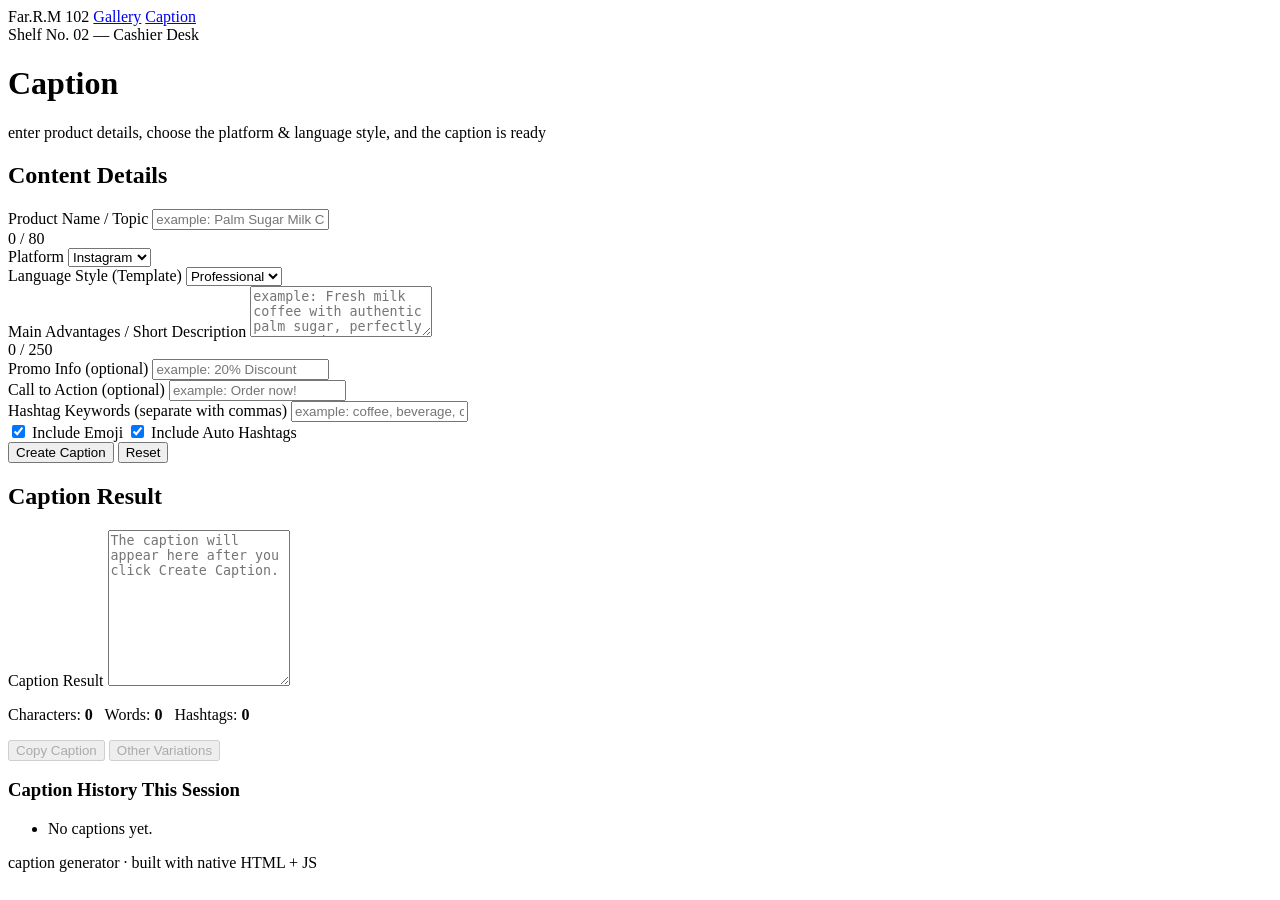
==== form.html @ d5f4080d "add initial HTML structure for product gallery and caption generator" ====
<!DOCTYPE html>
<html lang="en">
<head>
<meta charset="UTF-8">
<meta name="viewport" content="width=device-width, initial-scale=1.0">
<title>Caption — Product Caption Generator</title>
<link rel="stylesheet" href="css/index.css">
<link rel="stylesheet" href="css/form.css">
</head>
<body>

  <nav>
    <span class="brand">Far.R.M 102</span>
    <a href="index.html">Gallery</a>
    <a href="form.html" aria-current="page">Caption</a>
  </nav>

  <header>
    <div class="eyebrow">Shelf No. 02 — Cashier Desk</div>
    <h1>Caption</h1>
    <p>enter product details, choose the platform &amp; language style, and the caption is ready</p>
  </header>

  <main class="layout">
    <form id="form" novalidate>
      <h2>Content Details</h2>

      <label for="nama">Product Name / Topic</label>
      <input type="text" id="nama" placeholder="example: Palm Sugar Milk Coffee" aria-describedby="nama-error">
      <div class="counter" id="hitung-nama">0 / 80</div>
      <small class="error" id="nama-error" aria-live="polite"></small>

      <div class="row">
        <div>
          <label for="platform">Platform</label>
          <select id="platform">
            <option value="instagram">Instagram</option>
            <option value="tiktok">TikTok</option>
            <option value="facebook">Facebook</option>
            <option value="x">X (Twitter)</option>
          </select>
        </div>
        <div>
          <label for="tone">Language Style (Template)</label>
          <select id="tone">
            <option value="profesional">Professional</option>
            <option value="santai">Casual</option>
            <option value="semangat">Promo Spirit</option>
            <option value="elegan">Elegant</option>
          </select>
        </div>
      </div>

      <label for="deskripsi">Main Advantages / Short Description</label>
      <textarea id="deskripsi" rows="3" placeholder="example: Fresh milk coffee with authentic palm sugar, perfectly sweet and preservative-free" aria-describedby="deskripsi-error"></textarea>
      <div class="counter" id="hitung-deskripsi">0 / 250</div>
      <small class="error" id="deskripsi-error" aria-live="polite"></small>

      <div class="row">
        <div>
          <label for="promo">Promo Info (optional)</label>
          <input type="text" id="promo" placeholder="example: 20% Discount" aria-describedby="promo-error">
          <small class="error" id="promo-error" aria-live="polite"></small>
        </div>
        <div>
          <label for="cta">Call to Action (optional)</label>
          <input type="text" id="cta" placeholder="example: Order now!" aria-describedby="cta-error">
          <small class="error" id="cta-error" aria-live="polite"></small>
        </div>
      </div>

      <label for="keywords">Hashtag Keywords (separate with commas)</label>
      <input type="text" id="keywords" placeholder="example: coffee, beverage, cafe" aria-describedby="keywords-error">
      <small class="error" id="keywords-error" aria-live="polite"></small>

      <div class="checks">
        <label class="check"><input type="checkbox" id="emoji" checked> Include Emoji</label>
        <label class="check"><input type="checkbox" id="hashtag" checked> Include Auto Hashtags</label>
      </div>

      <div class="actions">
        <button type="submit">Create Caption</button>
        <button type="button" id="reset" class="ghost">Reset</button>
      </div>
    </form>

    <section class="panel" aria-labelledby="hasil-judul">
      <div class="panel-head">
        <h2 id="hasil-judul">Caption Result</h2>
        <span class="pill" id="badge" hidden></span>
      </div>
      <label for="caption" class="sr-only">Caption Result</label>
      <textarea id="caption" rows="10" readonly placeholder="The caption will appear here after you click Create Caption." aria-live="polite"></textarea>
      <p class="stats">Characters: <b id="stat-char">0</b> &nbsp; Words: <b id="stat-word">0</b> &nbsp; Hashtags: <b id="stat-tag">0</b></p>
      <div class="actions">
        <button type="button" id="salin" disabled>Copy Caption</button>
        <button type="button" id="variasi" class="ghost" disabled>Other Variations</button>
      </div>
      <p class="feedback" id="salin-info" aria-live="polite"></p>

      <div class="history-head">
        <h3>Caption History This Session</h3>
        <button type="button" id="hapus" class="link" hidden>Delete All</button>
      </div>
      <ul id="riwayat"><li class="empty">No captions yet.</li></ul>
    </section>
  </main>

  <footer>
    caption generator &middot; built with native HTML + JS
  </footer>

<script src="js/form.js"></script>
</body>
</html>
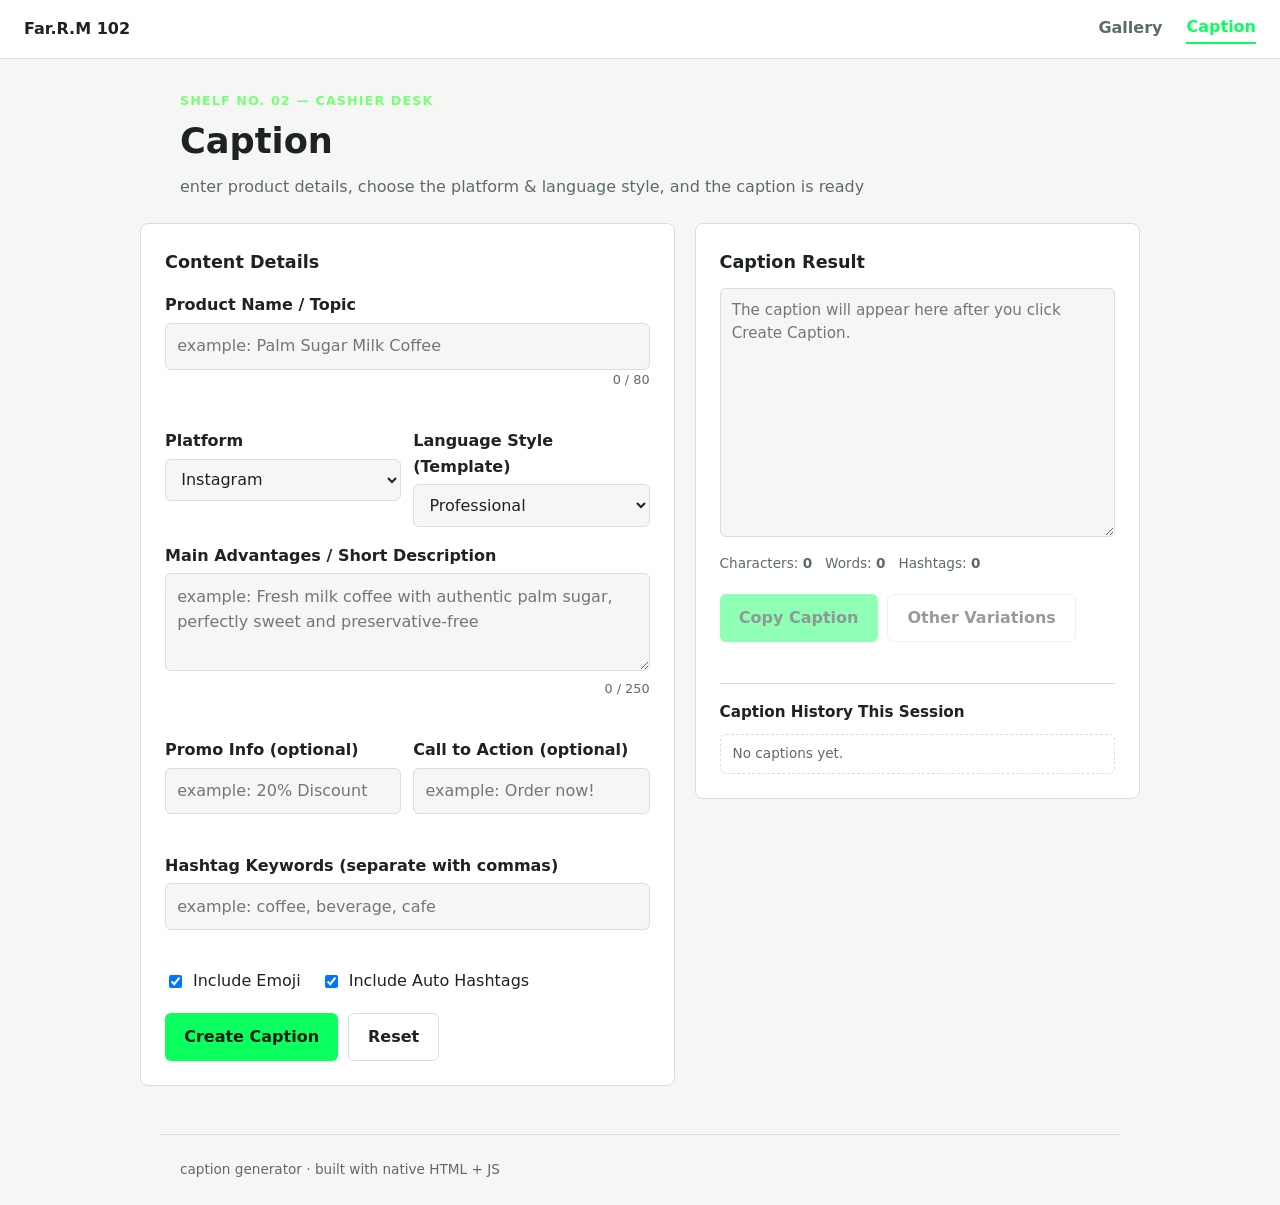
==== commit 118b2410: "update file paths for CSS and JS assets in HTML files" ====
--- a/form.html
+++ b/form.html
@@ -4,15 +4,15 @@
 <meta charset="UTF-8">
 <meta name="viewport" content="width=device-width, initial-scale=1.0">
 <title>Caption — Product Caption Generator</title>
-<link rel="stylesheet" href="css/index.css">
-<link rel="stylesheet" href="css/form.css">
+<link rel="stylesheet" href="/public/css/index.css">
+<link rel="stylesheet" href="/public/css/form.css">
 </head>
 <body>
 
   <nav>
     <span class="brand">Far.R.M 102</span>
-    <a href="index.html">Gallery</a>
-    <a href="form.html" aria-current="page">Caption</a>
+    <a href="/public/html/index.html">Gallery</a>
+    <a href="/public/html/form.html" aria-current="page">Caption</a>
   </nav>
 
   <header>
@@ -110,6 +110,6 @@
     caption generator &middot; built with native HTML + JS
   </footer>
 
-<script src="js/form.js"></script>
+<script src="/public/js/form.js"></script>
 </body>
 </html>
--- a/public/css/index.css
+++ b/public/css/index.css
@@ -0,0 +1,279 @@
+/* Style utama: dipakai kedua halaman (warna, font, nav, header, footer) + Etalase */
+:root {
+  --bg: #f6f7f4;
+  --ink: #1c2321;
+  --muted: #5d6b66;
+  --card: #fff;
+  --line: #d9dfdb;
+  --accent: #0aff5f;
+  --accent-strong: #77ff78;
+  --accent-soft: #bfffeb;
+  --accent-ink: #081e12;
+  --err: #b42318;
+  --ok: #067647;
+  --warn: #b54708;
+  --warn-bg: #fef0c7;
+}
+@media (prefers-color-scheme: dark) {
+  :root {
+    --bg: #121816;
+    --ink: #e8eeeb;
+    --muted: #9aa8a2;
+    --card: #1a2220;
+    --line: #2d3935;
+    --accent: #77ff78;
+    --accent-strong: #0aff5f;
+    --accent-soft: #bfffeb;
+    --accent-ink: #06170f;
+    --err: #f97066;
+    --ok: #47cd89;
+    --warn: #fdb022;
+    --warn-bg: #3a2c08;
+  }
+}
+* {
+  box-sizing: border-box;
+}
+body {
+  margin: 0;
+  font-family: "Segoe UI", system-ui, sans-serif;
+  background: var(--bg);
+  color: var(--ink);
+  line-height: 1.6;
+}
+nav {
+  position: sticky;
+  top: 0;
+  z-index: 10;
+  display: flex;
+  gap: 1.5rem;
+  padding: 0.9rem 1.5rem;
+  background: var(--card);
+  border-bottom: 1px solid var(--line);
+}
+nav a {
+  color: var(--muted);
+  text-decoration: none;
+  font-weight: 600;
+  padding-bottom: 2px;
+}
+nav a[aria-current="page"] {
+  color: var(--accent);
+  border-bottom: 2px solid var(--accent);
+}
+:focus-visible {
+  outline: 3px solid var(--accent);
+  outline-offset: 2px;
+}
+header {
+  max-width: 960px;
+  margin: 0 auto;
+  padding: 2rem 1.25rem 0.5rem;
+}
+.eyebrow {
+  font-size: 0.8rem;
+  letter-spacing: 0.08em;
+  text-transform: uppercase;
+  color: var(--accent-strong);
+  font-weight: 700;
+}
+header h1 {
+  font-size: clamp(1.6rem, 4vw, 2.2rem);
+  margin: 0.1rem 0 0.25rem;
+}
+header p {
+  color: var(--muted);
+  margin: 0;
+}
+main {
+  max-width: 960px;
+  margin: 0 auto;
+  padding: 1rem 1.25rem 3rem;
+}
+footer {
+  max-width: 960px;
+  margin: 0 auto;
+  padding: 1.5rem 1.25rem;
+  color: var(--muted);
+  font-size: 0.85rem;
+  border-top: 1px solid var(--line);
+}
+button {
+  font: inherit;
+  font-weight: 600;
+  cursor: pointer;
+  border: 0;
+  border-radius: 6px;
+  padding: 0.65rem 1.2rem;
+  background: var(--accent);
+  color: var(--accent-ink);
+}
+button.ghost {
+  background: transparent;
+  color: var(--ink);
+  border: 1px solid var(--line);
+}
+input,
+select,
+textarea {
+  width: 100%;
+  font: inherit;
+  padding: 0.6rem 0.7rem;
+  border: 1px solid var(--line);
+  border-radius: 6px;
+  background: var(--card);
+  color: var(--ink);
+}
+
+/* Etalase */
+.controls {
+  max-width: 960px;
+  margin: 0 auto;
+  padding: 0 1.25rem;
+  display: grid;
+  grid-template-columns: 2fr 1fr;
+  gap: 0.75rem;
+}
+@media (max-width: 560px) {
+  .controls {
+    grid-template-columns: 1fr;
+  }
+}
+.grid {
+  display: grid;
+  grid-template-columns: repeat(auto-fill, minmax(210px, 1fr));
+  gap: 1rem;
+}
+.card {
+  background: var(--card);
+  border: 1px solid var(--line);
+  border-radius: 8px;
+  overflow: hidden;
+}
+.card img {
+  width: 100%;
+  aspect-ratio: 1;
+  object-fit: contain;
+  background: var(--bg);
+}
+.card .body {
+  padding: 0.8rem 1rem 1rem;
+}
+.card h2 {
+  font-size: 1rem;
+  margin: 0 0 0.25rem;
+}
+.price {
+  font-weight: 700;
+  color: var(--accent-strong);
+}
+.badge {
+  display: inline-block;
+  margin-left: 0.4rem;
+  padding: 0 0.5rem;
+  border-radius: 999px;
+  font-size: 0.78rem;
+  font-weight: 600;
+  background: var(--accent-soft);
+  color: var(--accent-ink);
+}
+#status {
+  padding: 1rem;
+  color: var(--muted);
+}
+#status:empty {
+  display: none;
+}
+#status.error {
+  color: var(--err);
+  border: 1px dashed var(--err);
+  border-radius: 8px;
+}
+#status button {
+  margin-left: 0.75rem;
+}
+
+/* Navigasi: nama di kiri, link di kanan */
+nav {
+  align-items: center;
+}
+.brand {
+  margin-right: auto;
+  font-weight: 700;
+}
+#reloadBtn {
+  white-space: nowrap;
+}
+.controls {
+  grid-template-columns: 2fr 1fr auto;
+}
+@media (max-width: 560px) {
+  .controls {
+    grid-template-columns: 1fr;
+  }
+}
+#count {
+  color: var(--muted);
+  font-size: 0.85rem;
+  margin: 0 0 0.75rem;
+}
+.card {
+  position: relative;
+  display: flex;
+  flex-direction: column;
+}
+.card .thumb {
+  background: var(--bg);
+}
+.disc {
+  position: absolute;
+  top: 0.6rem;
+  left: 0.6rem;
+  background: var(--accent-strong);
+  color: var(--accent-ink);
+  font-size: 0.72rem;
+  font-weight: 700;
+  padding: 0.1rem 0.5rem;
+  border-radius: 4px;
+}
+.cat {
+  font-size: 0.72rem;
+  letter-spacing: 0.06em;
+  text-transform: uppercase;
+  color: var(--muted);
+}
+.rating {
+  display: flex;
+  align-items: center;
+  gap: 0.4rem;
+  font-size: 0.85rem;
+  color: var(--muted);
+  padding-bottom: 0.5rem;
+  border-bottom: 1px solid var(--line);
+  margin-bottom: 0.5rem;
+}
+.stars {
+  color: #f5b301;
+  letter-spacing: 1px;
+}
+.stars .off {
+  color: var(--line);
+}
+.prices {
+  display: flex;
+  align-items: baseline;
+  gap: 0.5rem;
+  flex-wrap: wrap;
+}
+.price {
+  font-size: 1.1rem;
+  color: var(--accent-strong);
+}
+.old {
+  color: var(--muted);
+  text-decoration: line-through;
+  font-size: 0.85rem;
+}
+.card .badge {
+  margin-left: 0;
+}
--- a/public/css/form.css
+++ b/public/css/form.css
@@ -0,0 +1,191 @@
+/* Style khusus form (dimuat setelah index.css) */
+main.layout {
+  max-width: 1040px;
+  display: grid;
+  grid-template-columns: 1.2fr 1fr;
+  gap: 1.25rem;
+  align-items: start;
+}
+@media (max-width: 820px) {
+  main.layout {
+    grid-template-columns: 1fr;
+  }
+}
+form,
+.panel {
+  background: var(--card);
+  border: 1px solid var(--line);
+  border-radius: 8px;
+  padding: 1.5rem;
+}
+form h2,
+.panel h2 {
+  font-size: 1.1rem;
+  margin: 0;
+}
+form h2 {
+  margin-bottom: 1rem;
+}
+form input,
+form select,
+form textarea,
+.panel textarea {
+  background: var(--bg);
+}
+label {
+  display: block;
+  font-weight: 600;
+  margin: 1rem 0 0.3rem;
+}
+form h2 + label {
+  margin-top: 0;
+}
+.row {
+  display: grid;
+  grid-template-columns: 1fr 1fr;
+  gap: 0.75rem;
+}
+@media (max-width: 560px) {
+  .row {
+    grid-template-columns: 1fr;
+  }
+}
+input.invalid,
+textarea.invalid {
+  border-color: var(--err);
+}
+input.valid,
+textarea.valid {
+  border-color: var(--ok);
+}
+.error {
+  display: block;
+  min-height: 1.3em;
+  font-size: 0.88rem;
+  margin-top: 0.25rem;
+  color: var(--err);
+}
+.counter {
+  text-align: right;
+  font-size: 0.8rem;
+  color: var(--muted);
+}
+.checks {
+  display: flex;
+  gap: 1.25rem;
+  flex-wrap: wrap;
+  margin-top: 0.5rem;
+}
+.check {
+  display: flex;
+  align-items: center;
+  gap: 0.5rem;
+  font-weight: 500;
+  margin: 0.5rem 0 0;
+}
+.check input {
+  width: auto;
+}
+.actions {
+  display: flex;
+  gap: 0.6rem;
+  margin-top: 1.2rem;
+}
+button:disabled {
+  opacity: 0.45;
+  cursor: not-allowed;
+}
+.panel-head {
+  display: flex;
+  justify-content: space-between;
+  align-items: center;
+  gap: 0.5rem;
+  margin-bottom: 0.75rem;
+}
+.pill {
+  font-size: 0.75rem;
+  font-weight: 600;
+  padding: 0.15rem 0.6rem;
+  border-radius: 999px;
+  background: var(--bg);
+  border: 1px solid var(--line);
+  color: var(--muted);
+}
+.panel textarea {
+  resize: vertical;
+  font-size: 0.95rem;
+  line-height: 1.5;
+}
+.stats {
+  font-size: 0.85rem;
+  color: var(--muted);
+  margin: 0.5rem 0 0;
+}
+.feedback {
+  min-height: 1.3em;
+  font-size: 0.88rem;
+  color: var(--ok);
+  margin: 0.4rem 0 0;
+}
+.feedback.warn {
+  color: var(--warn);
+}
+.history-head {
+  display: flex;
+  justify-content: space-between;
+  align-items: center;
+  border-top: 1px solid var(--line);
+  margin-top: 1rem;
+  padding-top: 1rem;
+}
+.history-head h3 {
+  font-size: 0.95rem;
+  margin: 0;
+}
+button.link {
+  background: none;
+  color: var(--muted);
+  text-decoration: underline;
+  padding: 0;
+  font-weight: 500;
+  font-size: 0.85rem;
+}
+#riwayat {
+  list-style: none;
+  margin: 0.6rem 0 0;
+  padding: 0;
+  display: grid;
+  gap: 0.5rem;
+}
+#riwayat li {
+  border: 1px solid var(--line);
+  border-radius: 6px;
+  font-size: 0.85rem;
+}
+#riwayat li.empty {
+  padding: 0.5rem 0.75rem;
+  border-style: dashed;
+  color: var(--muted);
+}
+#riwayat li button {
+  display: block;
+  width: 100%;
+  text-align: left;
+  background: none;
+  color: var(--ink);
+  font-weight: 400;
+  padding: 0.5rem 0.75rem;
+}
+#riwayat .meta {
+  display: block;
+  color: var(--muted);
+  font-size: 0.75rem;
+}
+.sr-only {
+  position: absolute;
+  width: 1px;
+  height: 1px;
+  overflow: hidden;
+  clip: rect(0 0 0 0);
+  white-space: nowrap;
+}
